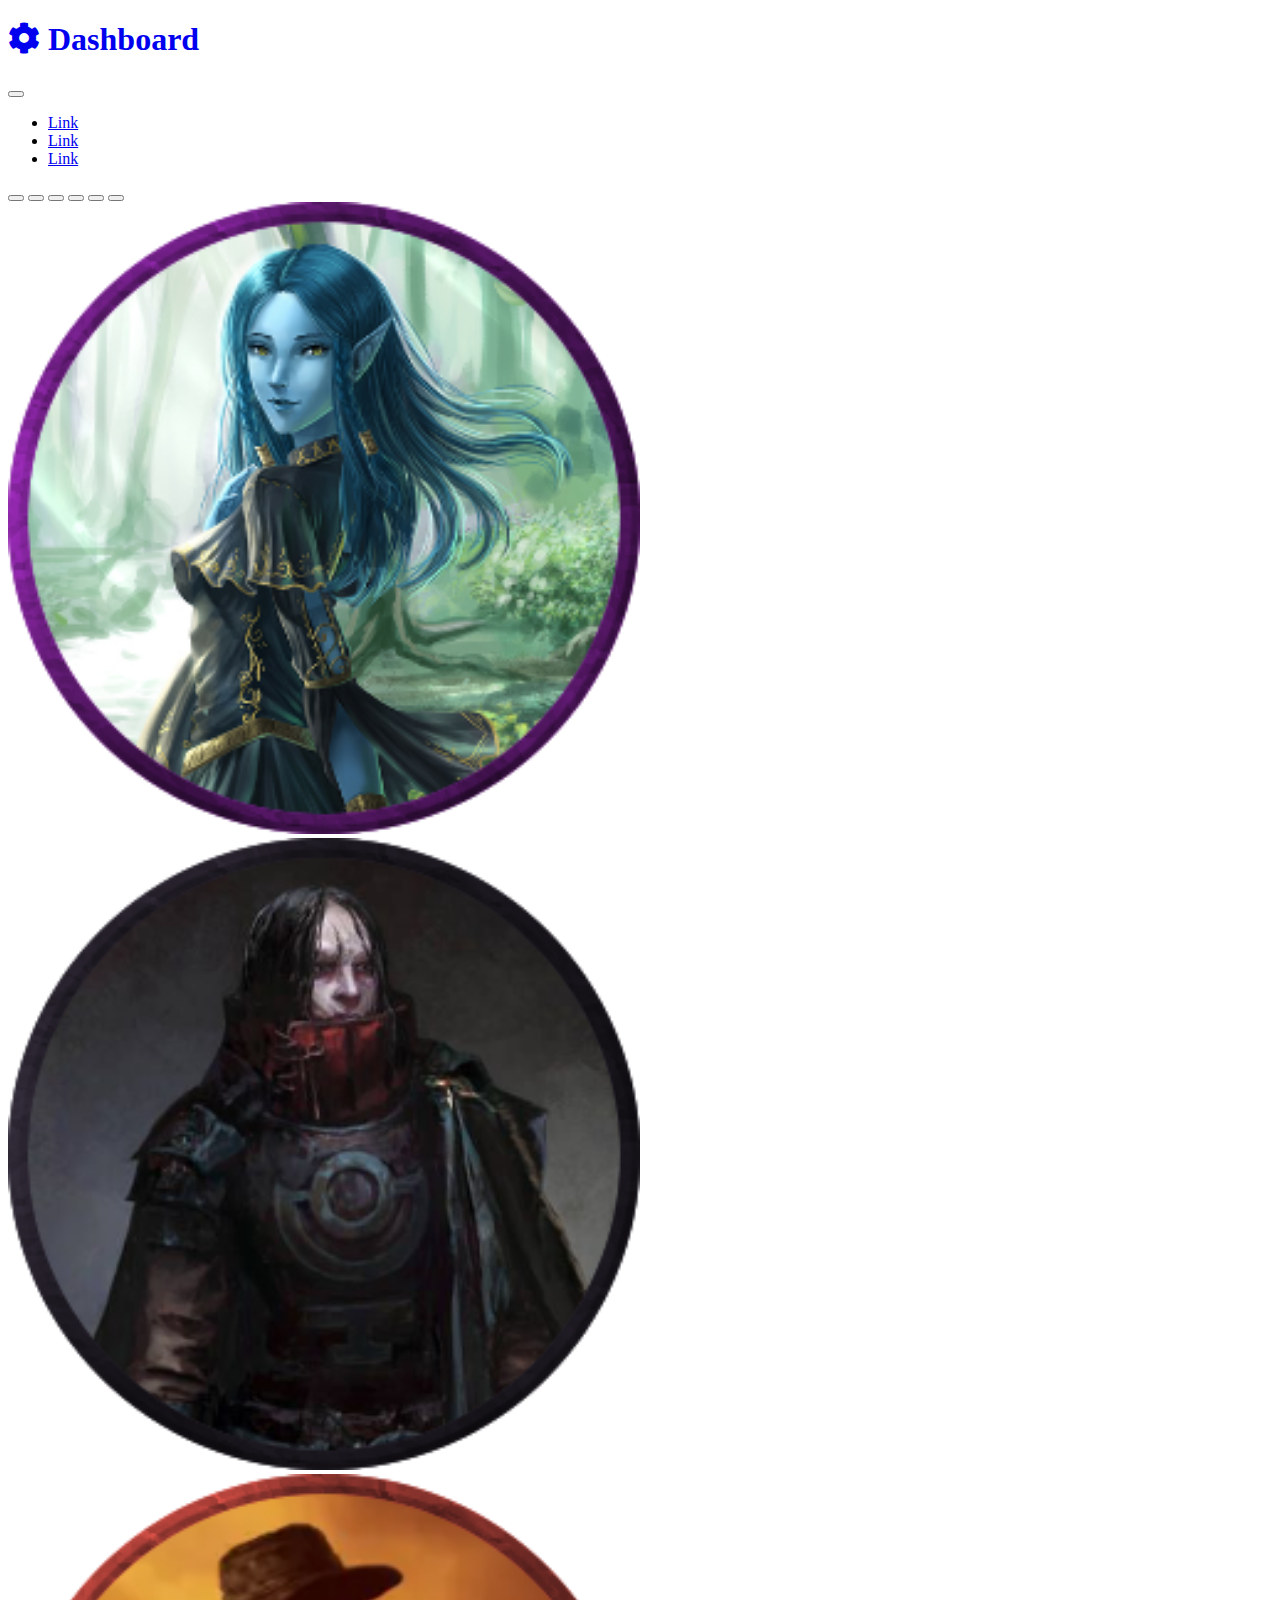
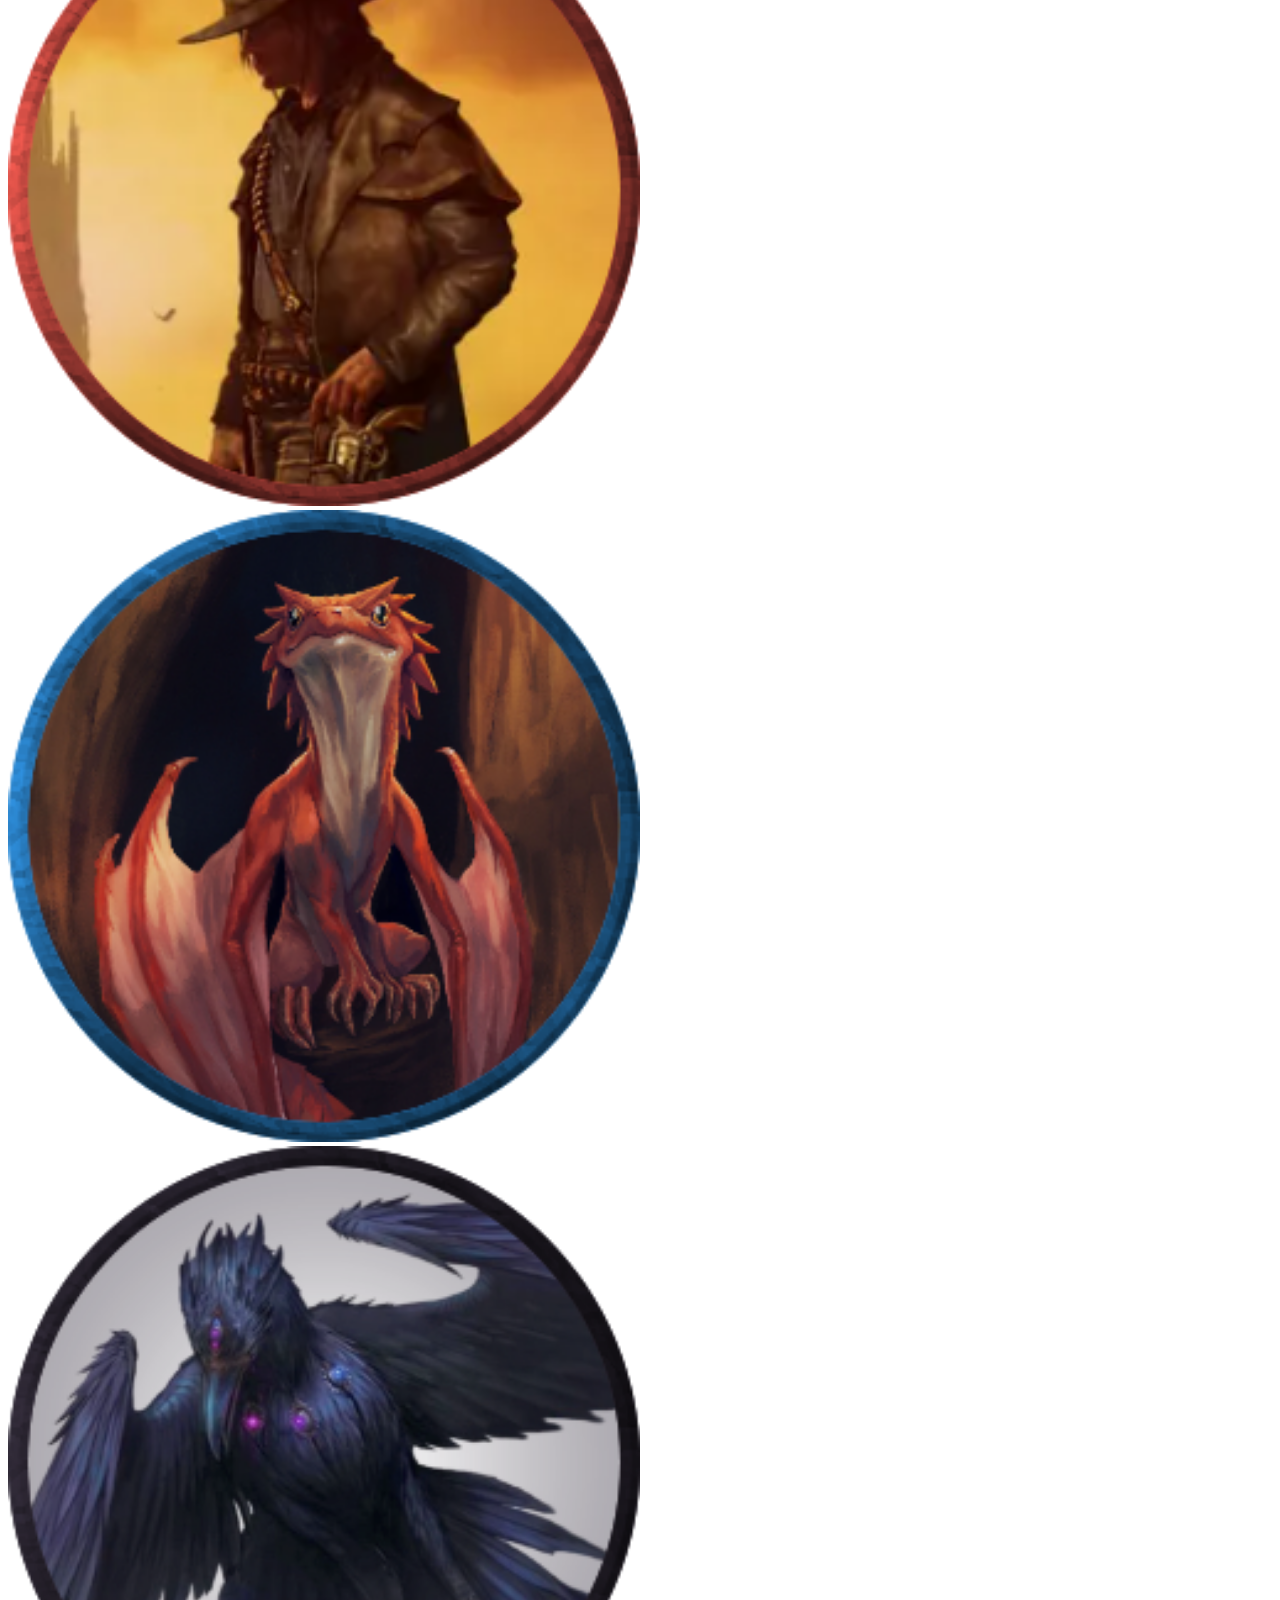
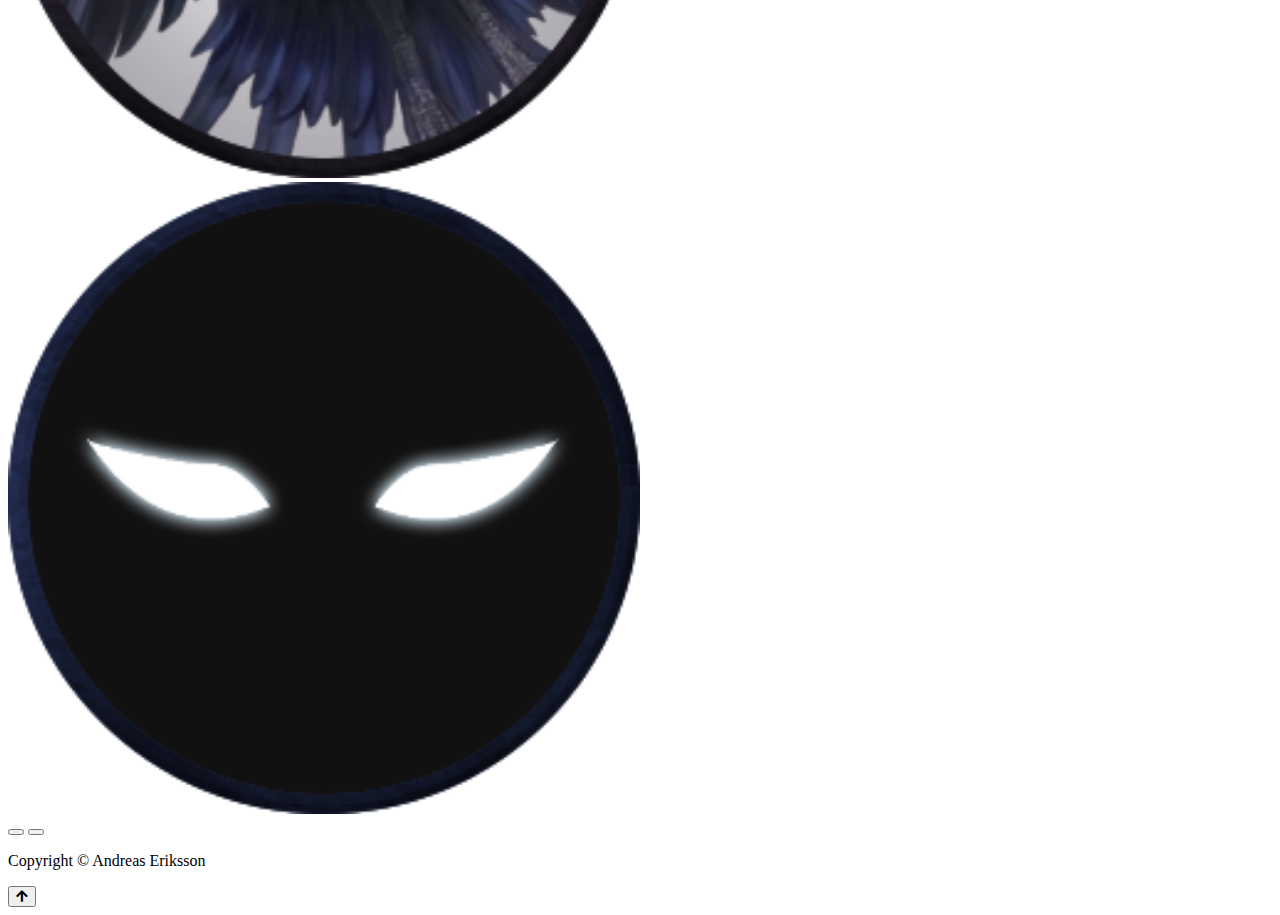
==== bootstrap.html @ fc6706ff "Started Bootstrap" ====
<!DOCTYPE html>
<html lang="en">
    <head>
        <meta charset="UTF-8">
        <meta name="viewport" content="width=device-width, initial-scale=1.0">
        <meta http-equiv="X-UA-Compatible" content="ie=edge">
        <link href="https://cdn.jsdelivr.net/npm/bootstrap@5.0.2/dist/css/bootstrap.min.css" rel="stylesheet" integrity="sha384-EVSTQN3/azprG1Anm3QDgpJLIm9Nao0Yz1ztcQTwFspd3yD65VohhpuuCOmLASjC" crossorigin="anonymous">
        
        <!-- Integrity attribute is used to allow the browser to check the file source to ensure that the code is never loaded if the source has been manipulated.-->
        <script src="http://code.jquery.com/jquery-3.3.1.min.js" integrity="sha256-FgpCb/KJQlLNfOu91ta32o/NMZxltwRo8QtmkMRdAu8=" crossorigin="anonymous"></script>
        
        <script src="https://cdn.jsdelivr.net/npm/@popperjs/core@2.9.2/dist/umd/popper.min.js" integrity="sha384-IQsoLXl5PILFhosVNubq5LC7Qb9DXgDA9i+tQ8Zj3iwWAwPtgFTxbJ8NT4GN1R8p" crossorigin="anonymous"></script>
        <script src="https://cdn.jsdelivr.net/npm/bootstrap@5.0.2/dist/js/bootstrap.min.js" integrity="sha384-cVKIPhGWiC2Al4u+LWgxfKTRIcfu0JTxR+EQDz/bgldoEyl4H0zUF0QKbrJ0EcQF" crossorigin="anonymous"></script>
        
        <script src="https://stackpath.bootstrapcdn.com/bootstrap/4.1.1/js/bootstrap.min.js" integrity="sha384-smHYKdLADwkXOn1EmN1qk/HfnUcbVRZyYmZ4qpPea6sjB/pTJ0euyQp0Mk8ck+5T" crossorigin="anonymous"></script>
    
        <!-- https://fontawesome.com/v4/icons/  -->
        <link rel="stylesheet" href="https://use.fontawesome.com/releases/v5.0.13/css/all.css" >
    
        <title>Category</title>

        <style>
            .carousel-inner img
            {
                width: 50%;
                height: auto;
                text-align: center;
            }

            .carousel-inner img
            {
                width: 50%;
                height: auto;
                text-align: center;
            }
        </style>
    </head>
    <body class="bg-secondary">
        
        <header class="my-4 py-2 text-white">
            <nav class="navbar navbar-expand-sm navbar-dark bg-dark p-0 fixed-top">
                <div class="container-fluid">
                    <a class="navbar-brand" href="javascript:void(0)">
                        <h1><i class="fas fa-cog"> Dashboard</i></h1>
                    </a>
                    <button class="navbar-toggler" type="button" data-bs-toggle="collapse" data-bs-target="#mynavbar">
                        <span class="navbar-toggler-icon"></span>
                    </button>
                    <div class="collapse navbar-collapse" id="mynavbar">
                        <ul class="navbar-nav me-auto">
                            <li class="nav-item">
                                <a class="nav-link" href="javascript:void(0)">Link</a>
                            </li>
                            <li class="nav-item">
                                <a class="nav-link" href="javascript:void(0)">Link</a>
                            </li>
                            <li class="nav-item">
                                <a class="nav-link" href="javascript:void(0)">Link</a>
                            </li>
                        </ul>
                    </div>
                </div>
            </nav>
        </header>

        <div class="container-fluid text-center">
            <!-- Carousel -->
            <div id= "carous" class="carousel slide" data-bs-ride="carousel">
                <!-- Indicators/dots -->
                <div class="carousel-indicators">
                    <button type="button" data-bs-target="#carous" data-bs-slide-to="0" class="active"></button>
                    <button type="button" data-bs-target="#carous" data-bs-slide-to="1"></button>
                    <button type="button" data-bs-target="#carous" data-bs-slide-to="2"></button>
                    <button type="button" data-bs-target="#carous" data-bs-slide-to="3"></button>
                    <button type="button" data-bs-target="#carous" data-bs-slide-to="4"></button>
                    <button type="button" data-bs-target="#carous" data-bs-slide-to="5"></button>
                </div>
                
                <!-- The slideshow/carousel -->
                <div class="carousel-inner">
                    <div class="carousel-item active">
                        <div class="container">
                            <img src="Images/Aquamarine.png" alt="Aquamarine" class="img-fluid">
                        </div>
                    </div>
                    <div class="carousel-item">
                        <div class="container">
                            <img src="Images/Cleric.png" alt="Cleric" class="img-fluid">
                        </div>
                    </div>
                    <div class="carousel-item">
                        <div class="container">
                            <img src="Images/Jackie.png" alt="Jackiek" class="img-fluid">
                        </div>
                    </div>
                    <div class="carousel-item">
                        <div class="container">
                            <img src="Images/Pearl (Medium Token).png" alt="Pearl" class="img-fluid">
                        </div>
                    </div>
                    <div class="carousel-item">
                        <div class="container">
                            <img src="Images/Muneen.png" alt="Muneen" class="img-fluid">
                        </div>
                    </div>
                    <div class="carousel-item">
                        <div class="container">
                            <img src="Images/Patron.png" alt="Patronk" class="img-fluid">
                        </div>
                    </div>
                </div>
                <!-- Left and right controls/icons -->
                <button class="carousel-control-prev" type="button" data-bs-target="#carous" data-bs-slide="prev">
                    <span class="carousel-control-prev-icon"></span>
                </button>
                <button class="carousel-control-next" type="button" data-bs-target="#carous" data-bs-slide="next">
                    <span class="carousel-control-next-icon"></span>
                </button>
            </div>
        </div>

        


        <footer class="bg-dark text-white mt-5 p-5 fixed-bottom">
            <div class="container-fluid text-center">
                <div class="row">
                    <div class="col">
                        <p class="lead">
                            Copyright &copy;
                            <span id="year"></span>
                            Andreas Eriksson
                        </p>
                    </div>
                </div>
                <button type="button" class="btn btn-danger btn-floating btn-lg" id="btn-back-to-top">
                    <i class="fas fa-arrow-up"></i>
                </button>
            </div>
        </footer>
    </body>
</html>
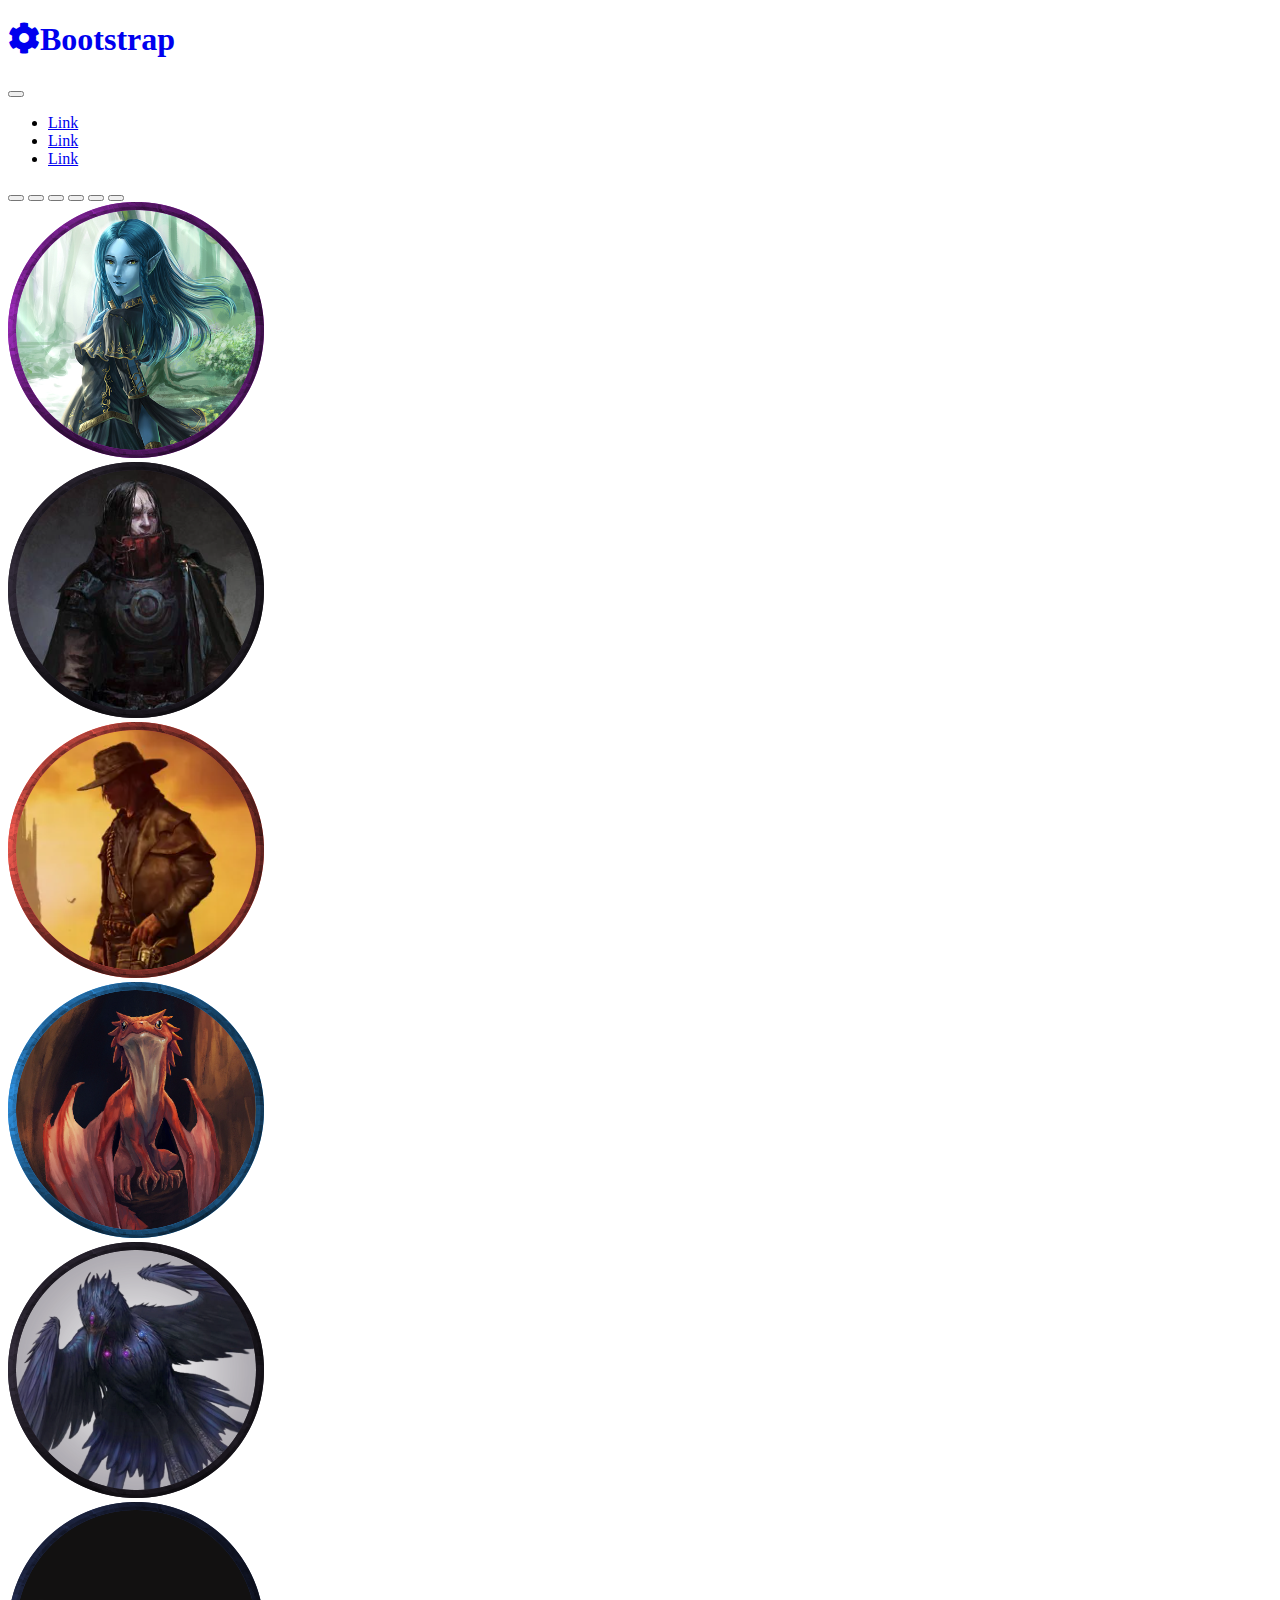
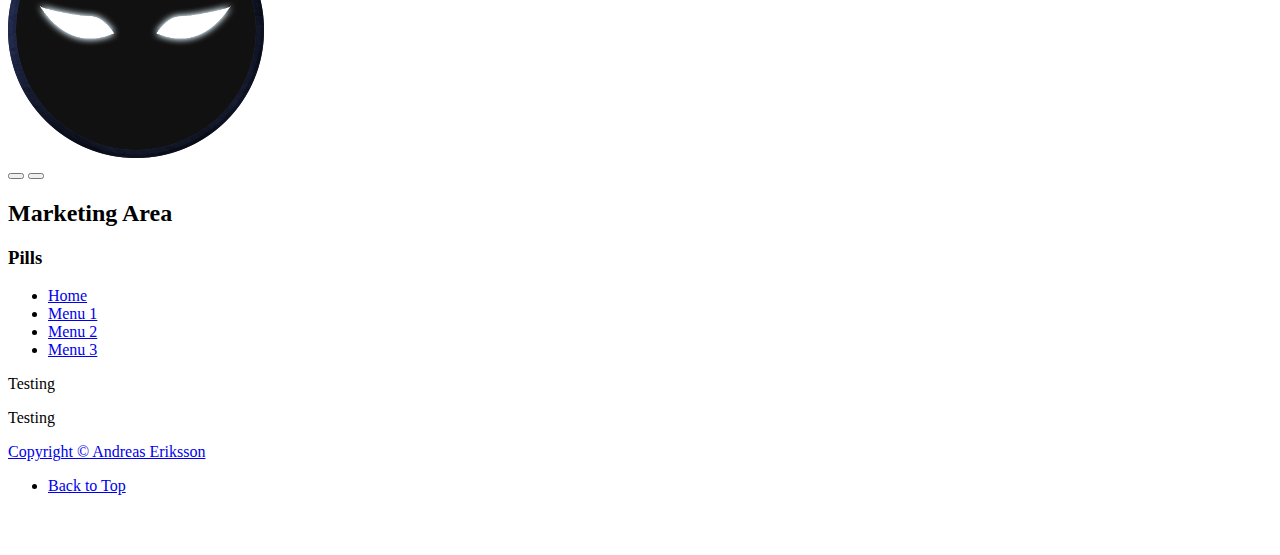
==== commit 703d5871: "Added Marketing Area, pills, fixed footer" ====
--- a/bootstrap.html
+++ b/bootstrap.html
@@ -16,38 +16,31 @@
     
         <!-- https://fontawesome.com/v4/icons/  -->
         <link rel="stylesheet" href="https://use.fontawesome.com/releases/v5.0.13/css/all.css" >
-    
-        <title>Category</title>
 
         <style>
-            .carousel-inner img
+            body 
             {
-                width: 50%;
-                height: auto;
-                text-align: center;
+                margin-bottom: 60px;
             }
 
-            .carousel-inner img
-            {
-                width: 50%;
-                height: auto;
-                text-align: center;
-            }
         </style>
+    
+        <title>Bootstrap</title>
     </head>
-    <body class="bg-secondary">
-        
-        <header class="my-4 py-2 text-white">
+    <body class="bg-light text-white">
+        <header class="my-4 py-3">
             <nav class="navbar navbar-expand-sm navbar-dark bg-dark p-0 fixed-top">
                 <div class="container-fluid">
-                    <a class="navbar-brand" href="javascript:void(0)">
-                        <h1><i class="fas fa-cog"> Dashboard</i></h1>
+                    <a class="nav navbar-brand ms-auto" href="javascript:void(0)">
+                        <h1><i class="fas fa-cog">Bootstrap</i></h1>
                     </a>
-                    <button class="navbar-toggler" type="button" data-bs-toggle="collapse" data-bs-target="#mynavbar">
+                
+                    <button class="nav navbar-toggler" data-bs-toggle="collapse" data-bs-target="#mynavbar">
                         <span class="navbar-toggler-icon"></span>
                     </button>
+    
                     <div class="collapse navbar-collapse" id="mynavbar">
-                        <ul class="navbar-nav me-auto">
+                        <ul class="navbar-nav ms-auto">
                             <li class="nav-item">
                                 <a class="nav-link" href="javascript:void(0)">Link</a>
                             </li>
@@ -63,79 +56,108 @@
             </nav>
         </header>
 
-        <div class="container-fluid text-center">
-            <!-- Carousel -->
-            <div id= "carous" class="carousel slide" data-bs-ride="carousel">
-                <!-- Indicators/dots -->
-                <div class="carousel-indicators">
-                    <button type="button" data-bs-target="#carous" data-bs-slide-to="0" class="active"></button>
-                    <button type="button" data-bs-target="#carous" data-bs-slide-to="1"></button>
-                    <button type="button" data-bs-target="#carous" data-bs-slide-to="2"></button>
-                    <button type="button" data-bs-target="#carous" data-bs-slide-to="3"></button>
-                    <button type="button" data-bs-target="#carous" data-bs-slide-to="4"></button>
-                    <button type="button" data-bs-target="#carous" data-bs-slide-to="5"></button>
-                </div>
-                
-                <!-- The slideshow/carousel -->
-                <div class="carousel-inner">
-                    <div class="carousel-item active">
-                        <div class="container">
-                            <img src="Images/Aquamarine.png" alt="Aquamarine" class="img-fluid">
+        <div class="container-fluid bg-secondary text-center my-1 py-5">
+            <div class="row">
+                <!-- Carousel -->
+                <div id= "carous" class="carousel slide" data-bs-ride="carousel">
+                    <!-- Indicators/dots -->
+                    <div class="carousel-indicators">
+                        <button type="button" data-bs-target="#carous" data-bs-slide-to="0" class="active"></button>
+                        <button type="button" data-bs-target="#carous" data-bs-slide-to="1"></button>
+                        <button type="button" data-bs-target="#carous" data-bs-slide-to="2"></button>
+                        <button type="button" data-bs-target="#carous" data-bs-slide-to="3"></button>
+                        <button type="button" data-bs-target="#carous" data-bs-slide-to="4"></button>
+                        <button type="button" data-bs-target="#carous" data-bs-slide-to="5"></button>
+                    </div>
+                    
+                    <!-- The slideshow/carousel -->
+                    <div class="carousel-inner">
+                        <div class="carousel-item active">
+                            <div class="container">
+                                <img src="Images/Aquamarine.png" alt="Aquamarine" class="img-fluid">
+                            </div>
                         </div>
-                    </div>
-                    <div class="carousel-item">
-                        <div class="container">
-                            <img src="Images/Cleric.png" alt="Cleric" class="img-fluid">
+                        <div class="carousel-item">
+                            <div class="container">
+                                <img src="Images/Cleric.png" alt="Cleric" class="img-fluid">
+                            </div>
                         </div>
-                    </div>
-                    <div class="carousel-item">
-                        <div class="container">
-                            <img src="Images/Jackie.png" alt="Jackiek" class="img-fluid">
+                        <div class="carousel-item">
+                            <div class="container">
+                                <img src="Images/Jackie.png" alt="Jackiek" class="img-fluid">
+                            </div>
                         </div>
-                    </div>
-                    <div class="carousel-item">
-                        <div class="container">
-                            <img src="Images/Pearl (Medium Token).png" alt="Pearl" class="img-fluid">
+                        <div class="carousel-item">
+                            <div class="container">
+                                <img src="Images/Pearl(MediumToken).png" alt="Pearl" class="img-fluid">
+                            </div>
                         </div>
-                    </div>
-                    <div class="carousel-item">
-                        <div class="container">
-                            <img src="Images/Muneen.png" alt="Muneen" class="img-fluid">
+                        <div class="carousel-item">
+                            <div class="container">
+                                <img src="Images/Muneen.png" alt="Muneen" class="img-fluid">
+                            </div>
                         </div>
-                    </div>
-                    <div class="carousel-item">
-                        <div class="container">
-                            <img src="Images/Patron.png" alt="Patronk" class="img-fluid">
+                        <div class="carousel-item">
+                            <div class="container">
+                                <img src="Images/Patron.png" alt="Patronk" class="img-fluid">
+                            </div>
                         </div>
+                        <!-- Left and right controls/icons -->
+                        <button class="carousel-control-prev" type="button" data-bs-target="#carous" data-bs-slide="prev">
+                            <span class="carousel-control-prev-icon"></span>
+                        </button>
+                        <button class="carousel-control-next" type="button" data-bs-target="#carous" data-bs-slide="next">
+                            <span class="carousel-control-next-icon"></span>
+                        </button>
                     </div>
                 </div>
-                <!-- Left and right controls/icons -->
-                <button class="carousel-control-prev" type="button" data-bs-target="#carous" data-bs-slide="prev">
-                    <span class="carousel-control-prev-icon"></span>
-                </button>
-                <button class="carousel-control-next" type="button" data-bs-target="#carous" data-bs-slide="next">
-                    <span class="carousel-control-next-icon"></span>
-                </button>
             </div>
         </div>
 
         
+        <div class="container-fluid bg-secondary text-center my-1 py-5">
+            <h2>Marketing Area</h2>
+        </div>
 
+        <div class="container-fluid my-1">
+            <div class="row">
+                <div class="col bg-secondary">
+                    <h3>Pills</h3>
+                    <ul class = "nav nav-pills nav-justified">
+                        <li class="nav-item">
+                            <a class="nav-link text-dark" href="javascript:void(0)">Home</a>
+                        </li>
+                        <li class="nav-item">
+                            <a class="nav-link text-dark" href="javascript:void(0)">Menu 1</a>
+                        </li>
+                        <li class="nav-item">
+                            <a class="nav-link text-dark" href="javascript:void(0)">Menu 2</a>
+                        </li>
+                        <li class="nav-item">
+                            <a class="nav-link text-dark" href="javascript:void(0)">Menu 3</a>
+                        </li>
+                    </ul>
+                </div>
+                <div class="col bg-secondary">
+                    <p>Testing</p>
+                </div>
+                <div class="col bg-secondary">
+                    <p>Testing</p>
+                </div>
+            </div>
+        </div>
 
-        <footer class="bg-dark text-white mt-5 p-5 fixed-bottom">
-            <div class="container-fluid text-center">
-                <div class="row">
-                    <div class="col">
-                        <p class="lead">
-                            Copyright &copy;
-                            <span id="year"></span>
-                            Andreas Eriksson
-                        </p>
-                    </div>
-                </div>
-                <button type="button" class="btn btn-danger btn-floating btn-lg" id="btn-back-to-top">
-                    <i class="fas fa-arrow-up"></i>
-                </button>
+        <footer class="navbar navbar-expand-sm navbar-dark bg-dark fixed-bottom">
+            <div class="container-fluid">
+                <a class="nav navbar-brand ms-auto" href="javascript:void(0)">
+                    <p class="lead"> <span id="year"></span> Copyright &copy; Andreas Eriksson</p>
+                </a>
+
+                <ul class="navbar-nav ms-auto">
+                    <li class="nav-item">
+                        <a class="nav-link" href="#top">Back to Top</a>
+                    </li>
+                </ul>
             </div>
         </footer>
     </body>
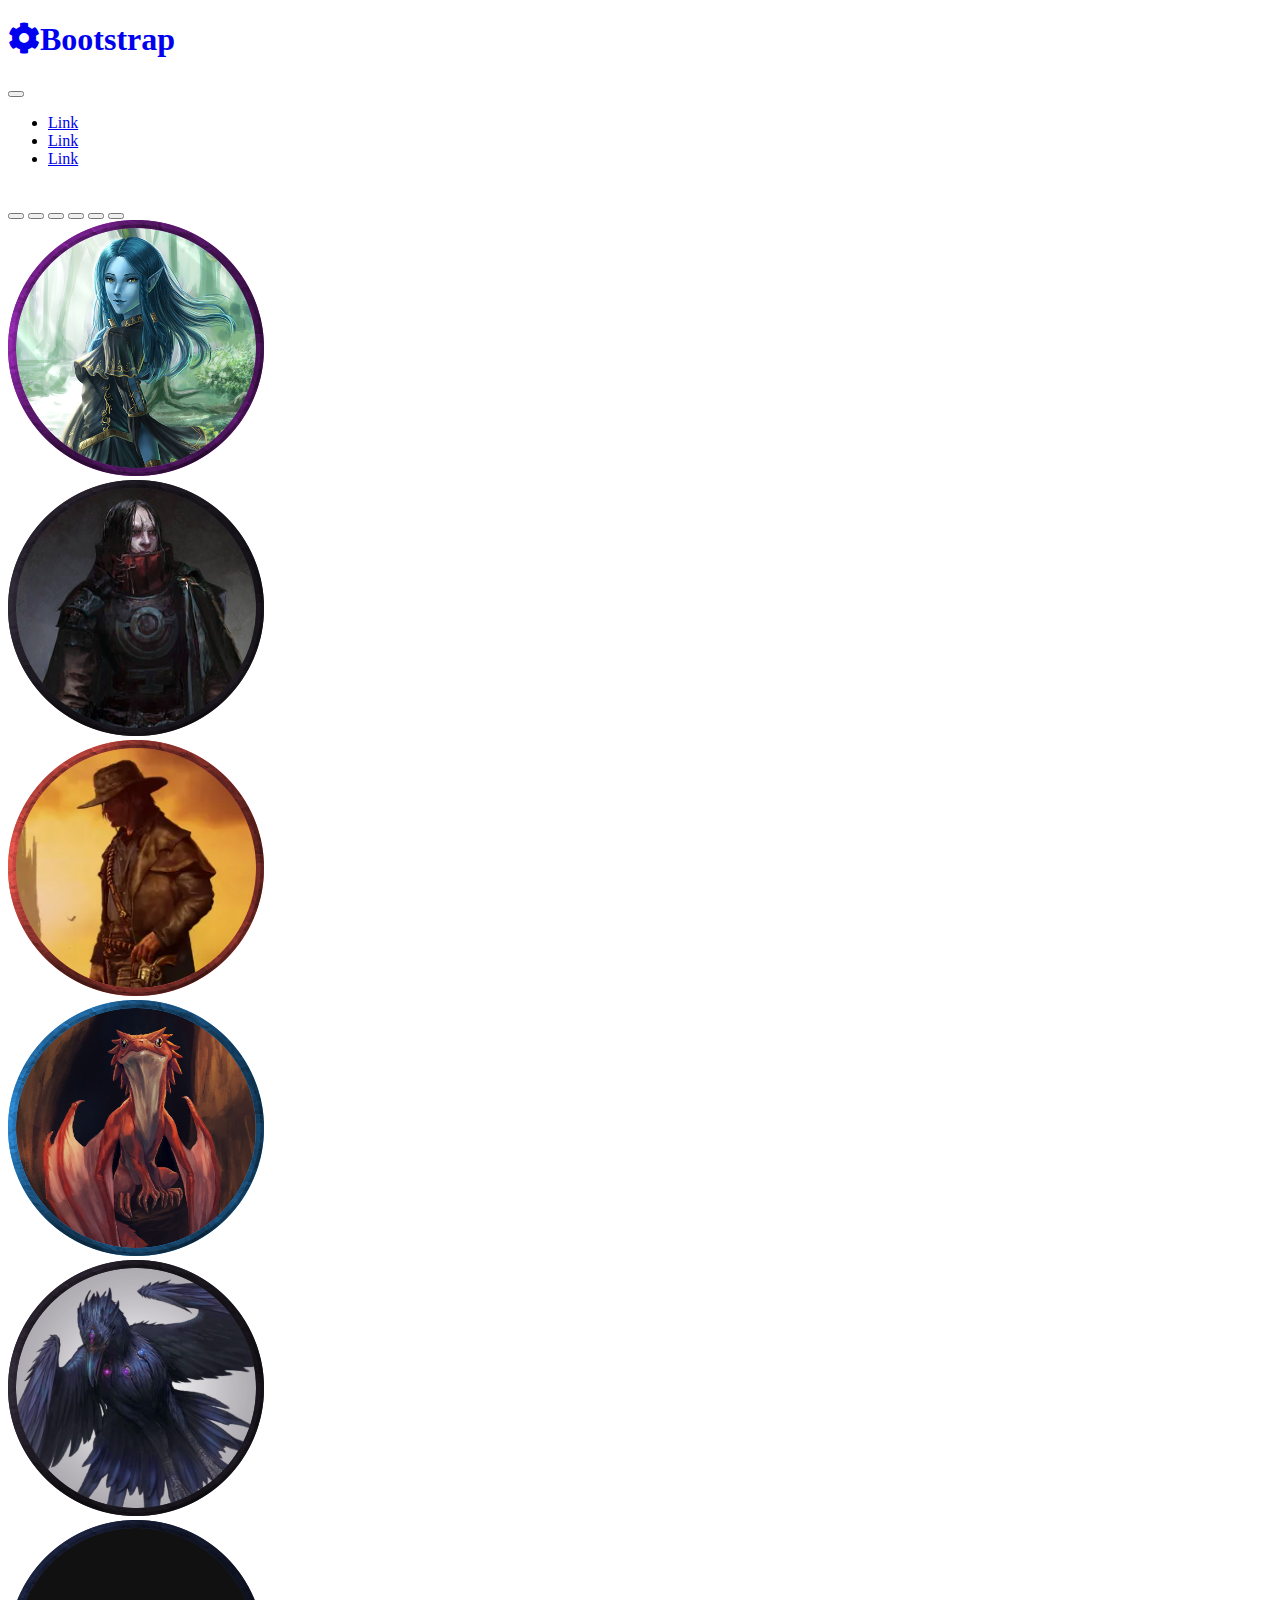
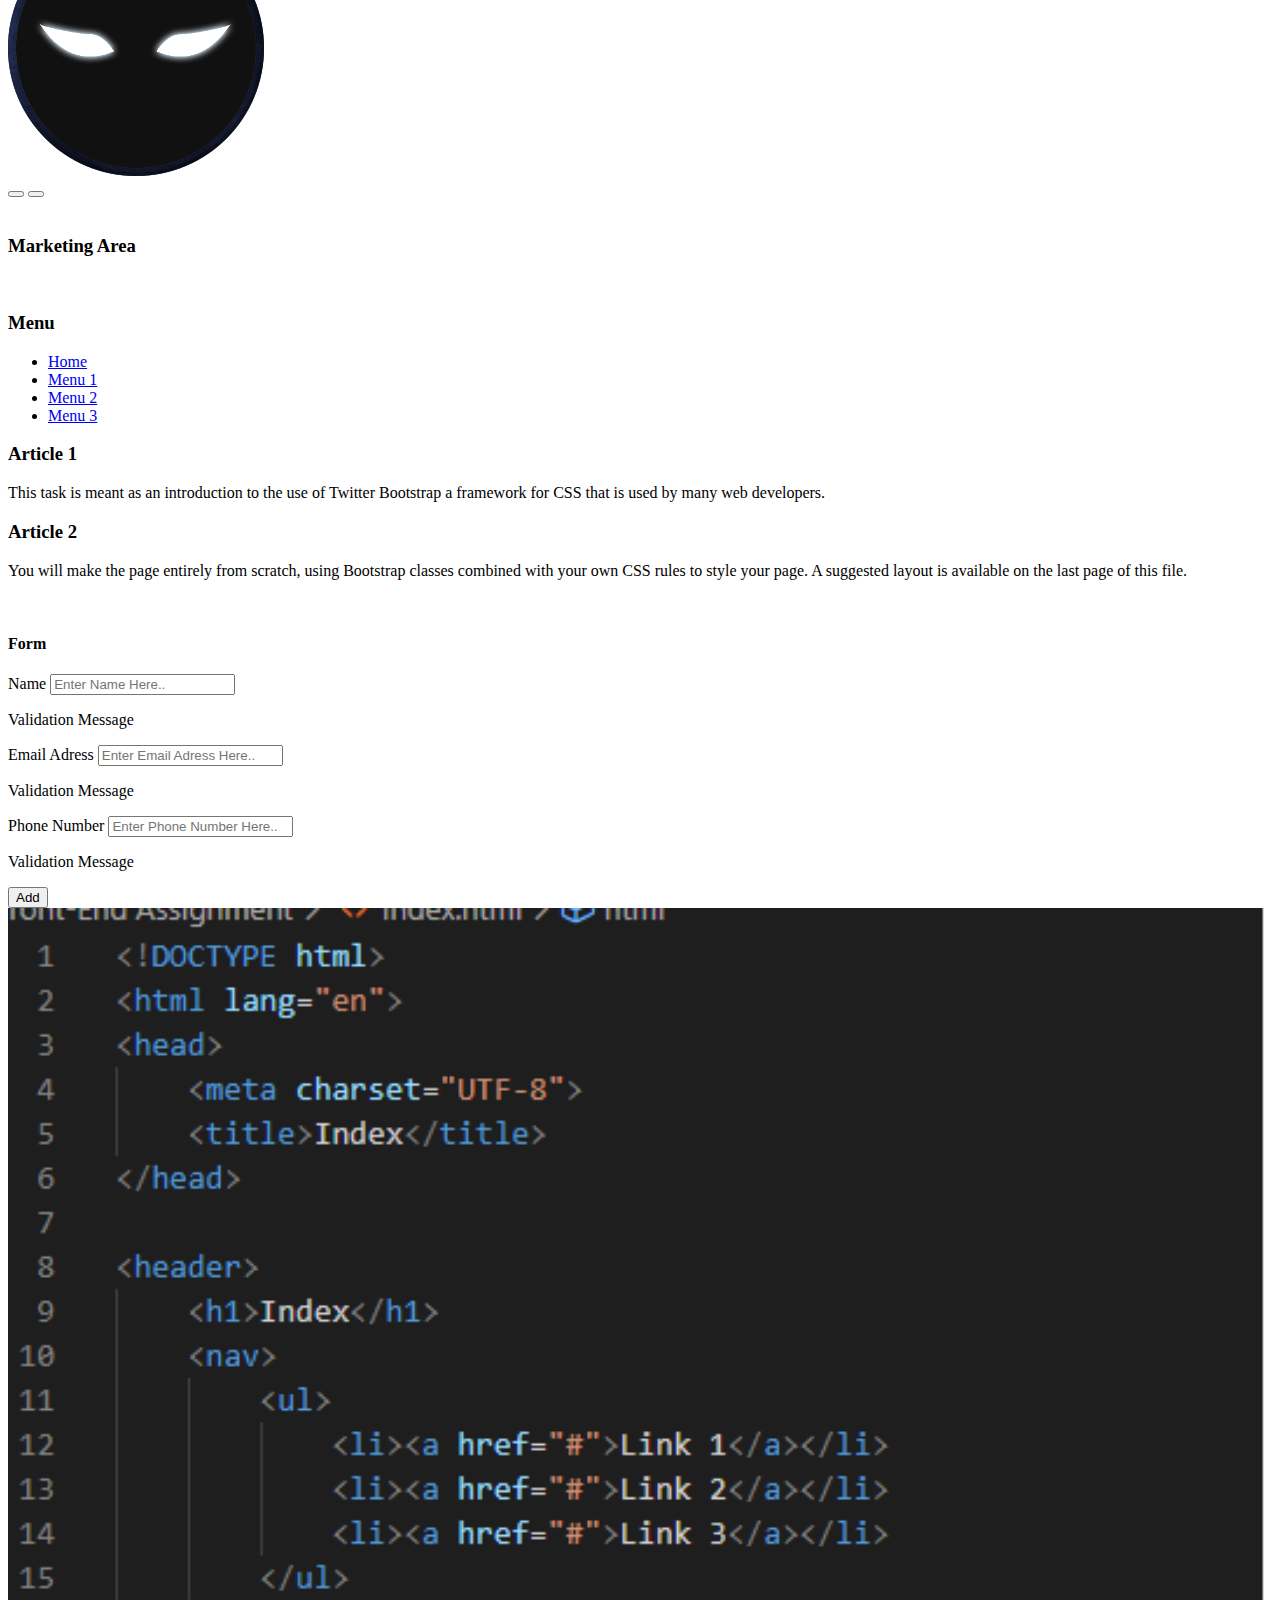
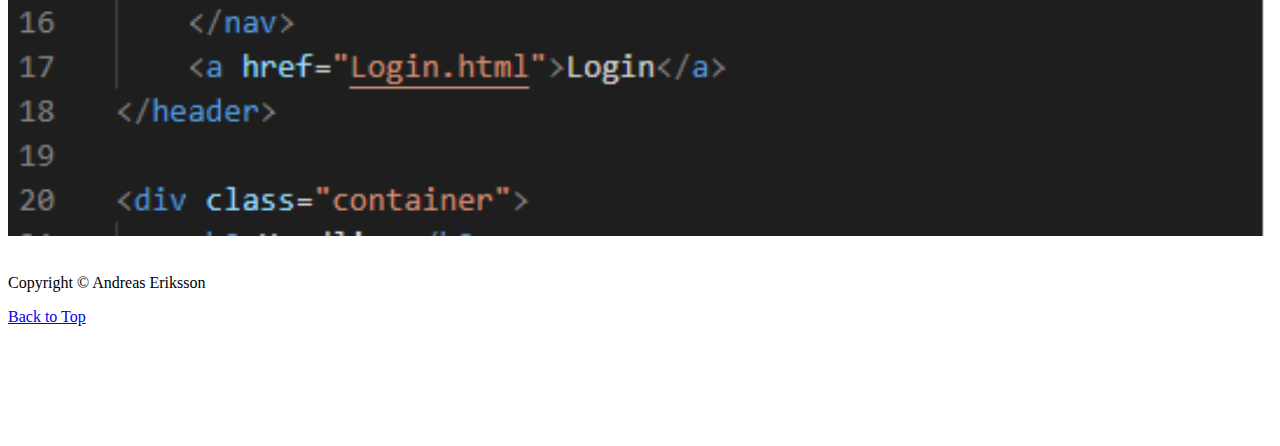
==== commit 9dcd8be1: "Added the final touches" ====
--- a/bootstrap.html
+++ b/bootstrap.html
@@ -18,24 +18,39 @@
         <link rel="stylesheet" href="https://use.fontawesome.com/releases/v5.0.13/css/all.css" >
 
         <style>
+            .navbar 
+            {
+                margin-bottom: 0;
+                border-radius: 0;
+            }
+            .box img 
+            {
+                width: 100%;
+                height: 100%;
+            }
+            .box_fill img 
+            {
+                object-fit: fill;
+            }
+
             body 
             {
-                margin-bottom: 60px;
+                margin-bottom: 120px;
             }
 
         </style>
     
         <title>Bootstrap</title>
     </head>
-    <body class="bg-light text-white">
-        <header class="my-4 py-3">
+    <body class="bg-light text-light">
+        <header class="my-3 py-3">
             <nav class="navbar navbar-expand-sm navbar-dark bg-dark p-0 fixed-top">
                 <div class="container-fluid">
                     <a class="nav navbar-brand ms-auto" href="javascript:void(0)">
                         <h1><i class="fas fa-cog">Bootstrap</i></h1>
                     </a>
                 
-                    <button class="nav navbar-toggler" data-bs-toggle="collapse" data-bs-target="#mynavbar">
+                    <button type="button" class="nav navbar-toggler" data-bs-toggle="collapse" data-bs-target="#mynavbar">
                         <span class="navbar-toggler-icon"></span>
                     </button>
     
@@ -56,7 +71,9 @@
             </nav>
         </header>
 
-        <div class="container-fluid bg-secondary text-center my-1 py-5">
+        <br/>
+
+        <div class="container-fluid bg-secondary text-center py-5">
             <div class="row">
                 <!-- Carousel -->
                 <div id= "carous" class="carousel slide" data-bs-ride="carousel">
@@ -71,7 +88,7 @@
                     </div>
                     
                     <!-- The slideshow/carousel -->
-                    <div class="carousel-inner">
+                    <div class="carousel-inner" role="listbox">
                         <div class="carousel-item active">
                             <div class="container">
                                 <img src="Images/Aquamarine.png" alt="Aquamarine" class="img-fluid">
@@ -99,7 +116,7 @@
                         </div>
                         <div class="carousel-item">
                             <div class="container">
-                                <img src="Images/Patron.png" alt="Patronk" class="img-fluid">
+                                <img src="Images/Patron.png" alt="Patron" class="img-fluid">
                             </div>
                         </div>
                         <!-- Left and right controls/icons -->
@@ -114,51 +131,129 @@
             </div>
         </div>
 
-        
-        <div class="container-fluid bg-secondary text-center my-1 py-5">
-            <h2>Marketing Area</h2>
-        </div>
-
-        <div class="container-fluid my-1">
-            <div class="row">
-                <div class="col bg-secondary">
-                    <h3>Pills</h3>
-                    <ul class = "nav nav-pills nav-justified">
-                        <li class="nav-item">
-                            <a class="nav-link text-dark" href="javascript:void(0)">Home</a>
-                        </li>
-                        <li class="nav-item">
-                            <a class="nav-link text-dark" href="javascript:void(0)">Menu 1</a>
-                        </li>
-                        <li class="nav-item">
-                            <a class="nav-link text-dark" href="javascript:void(0)">Menu 2</a>
-                        </li>
-                        <li class="nav-item">
-                            <a class="nav-link text-dark" href="javascript:void(0)">Menu 3</a>
-                        </li>
-                    </ul>
-                </div>
-                <div class="col bg-secondary">
-                    <p>Testing</p>
-                </div>
-                <div class="col bg-secondary">
-                    <p>Testing</p>
-                </div>
-            </div>
-        </div>
-
-        <footer class="navbar navbar-expand-sm navbar-dark bg-dark fixed-bottom">
-            <div class="container-fluid">
-                <a class="nav navbar-brand ms-auto" href="javascript:void(0)">
-                    <p class="lead"> <span id="year"></span> Copyright &copy; Andreas Eriksson</p>
-                </a>
-
-                <ul class="navbar-nav ms-auto">
-                    <li class="nav-item">
-                        <a class="nav-link" href="#top">Back to Top</a>
-                    </li>
-                </ul>
-            </div>
+        <br/>
+        
+        <div class="container-fluid">
+            <div class="row">
+                <div class="col">
+                    <div class="card">
+                        <div class="card-header bg-secondary text-light text-center">
+                            <h3>Marketing Area</h3>
+                        </div>
+                        <div class="card-body">
+                            <form>
+                            </form>
+                        </div>
+                    </div>
+                </div>
+            </div>
+        </div>
+
+        <br/>
+
+        <div class="container-fluid">
+            <div class="row">
+                <div class="col-sm-2 ">
+                    <div class="card">
+                        <div class="card-header bg-secondary text-white">
+                            <h3>Menu</h3>
+                        </div>
+                        <div class="card-body">
+                            <form>
+                                <ul class = "nav nav-pills flex-column">
+                                    <li class="nav-item">
+                                        <a class="nav-link text-dark" href="javascript:void(0)">Home</a>
+                                    </li>
+                                    <li class="nav-item">
+                                        <a class="nav-link text-dark" href="javascript:void(0)">Menu 1</a>
+                                    </li>
+                                    <li class="nav-item">
+                                        <a class="nav-link text-dark" href="javascript:void(0)">Menu 2</a>
+                                    </li>
+                                    <li class="nav-item">
+                                        <a class="nav-link text-dark" href="javascript:void(0)">Menu 3</a>
+                                    </li>
+                                </ul>
+                            </form>
+                        </div>
+                    </div>
+                </div>
+                <div class="col">
+                    <div class="card">
+                        <div class="card-header bg-secondary">
+                            <h3>Article 1</h3>
+                        </div>
+                        <div class="card-body text-dark">
+                            <form>
+                                <p>This task is meant as an introduction to the use of Twitter Bootstrap a framework for CSS that is used by many web developers.</p>
+                            </form>
+                        </div>
+                    </div>
+                </div>
+                <div class="col">
+                    <div class="card">
+                        <div class="card-header bg-secondary">
+                            <h3>Article 2</h3>
+                        </div>
+                        <div class="card-body text-dark">
+                            <form>
+                                <p>You will make the page entirely from scratch, using Bootstrap classes combined with your own CSS rules to style your page. A suggested layout is available on the last page of this file.</p>
+                            </form>
+                        </div>
+                    </div>
+                </div>
+            </div>
+        </div>
+        </div>
+
+        <br/>
+
+        <div class="container-fluid">
+            <div class="row">
+                <div class="col-sm-6">
+                    <div class="card">
+                        <div class="card-header bg-secondary">
+                            <h4>Form</h4>
+                        </div>
+                        <div class="card-body text-dark">
+                            <form>
+                                <div class="col-sm-12">
+                                    <div class="row">
+                                        <div class="col-sm-12 form-group">
+                                            <label class="form-label">Name</label>
+                                            <input type="text" placeholder="Enter Name Here.." class="form-control">
+                                            <p class="alert alert-danger">Validation Message</p>
+                                        </div>
+                                        <div class="col-sm-6 form-group">
+                                            <label class="form-label">Email Adress</label>
+                                            <input type="text" placeholder="Enter Email Adress Here.." class="form-control">
+                                            <p class="alert alert-danger">Validation Message</p>
+                                        </div>
+                                        <div class="col-sm-6 form-group">
+                                            <label class="form-label">Phone Number</label>
+                                            <input type="text" placeholder="Enter Phone Number Here.." class="form-control">
+                                            <p class="alert alert-danger">Validation Message</p>
+                                        </div>
+                                    </div>
+                                    <div class="d-grid gap-1">
+                                        <button type="submit" class="btn btn-primary btn-lg btn-block mb-3">Add</button>
+                                    </div>
+                                </div>
+                            </form>
+                        </div>
+                    </div>
+                </div>
+                <div class="col-sm-6 box box_fill">
+                    <img src="Images/code.png" alt="Some Code">
+                </div>
+            </div>
+        </div>
+
+        <br/>
+
+        <footer class="container-fluid text-center fixed-bottom bg-dark py-4">
+                    <p class="lead"><span id="year"></span> Copyright &copy; Andreas Eriksson</p>
+                    <a class="link" href="#top">Back to Top</a>
         </footer>
     </body>
 </html>